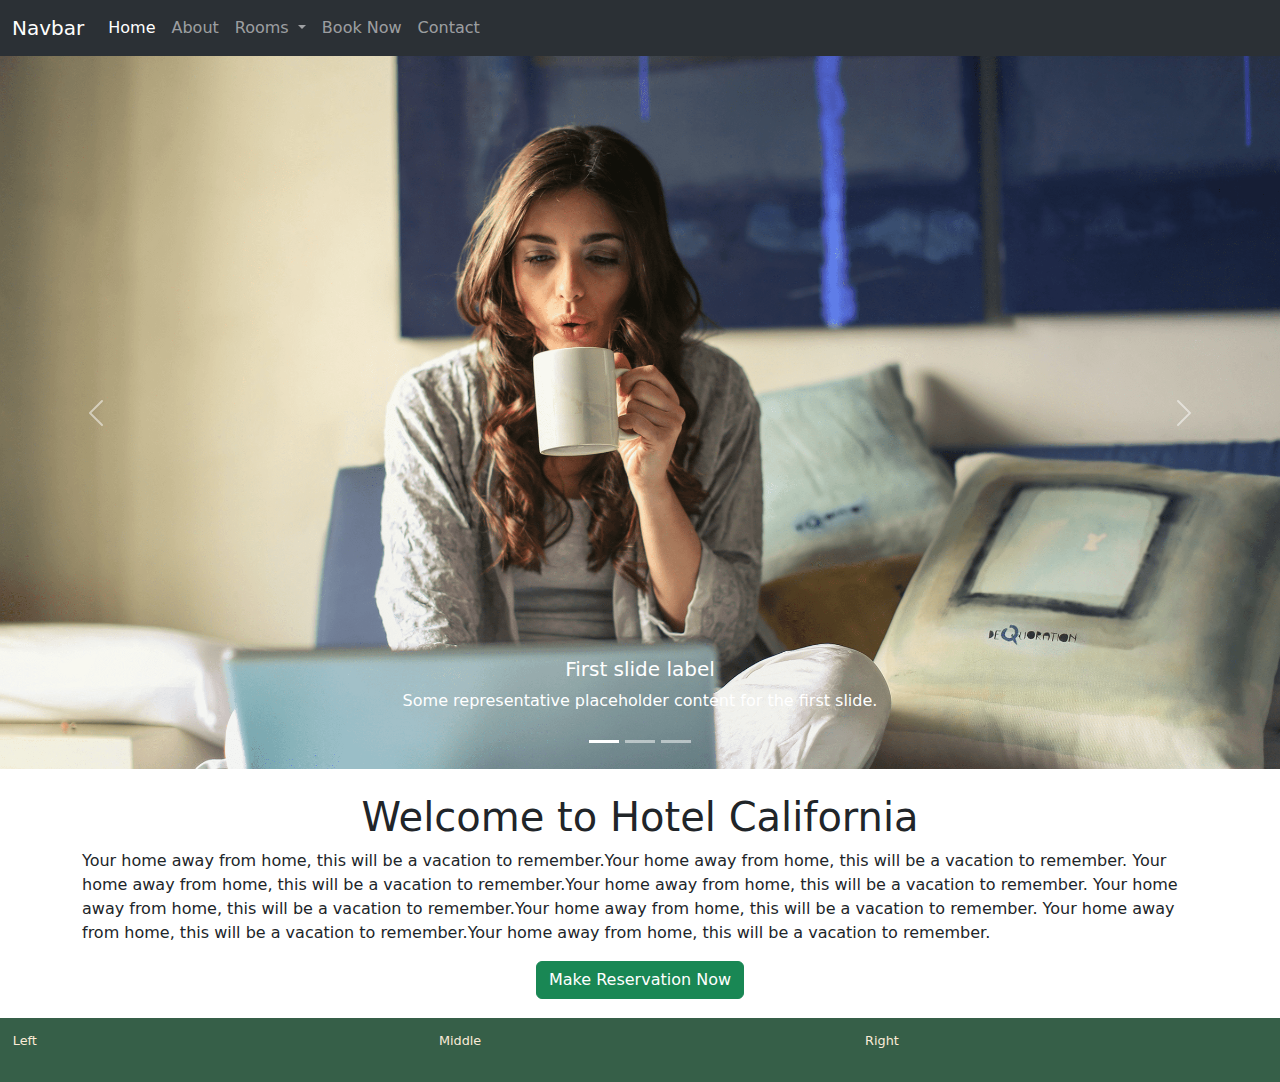
==== html-source/index.html @ 61e51127 "Adding html files to the project" ====
<!doctype html>
<html lang="en">
  <head>
    <meta charset="utf-8">
    <meta name="viewport" content="width=device-width, initial-scale=1">
    <title>My Booking Page</title>
    <link href="https://cdn.jsdelivr.net/npm/bootstrap@5.3.3/dist/css/bootstrap.min.css" rel="stylesheet" integrity="sha384-QWTKZyjpPEjISv5WaRU9OFeRpok6YctnYmDr5pNlyT2bRjXh0JMhjY6hW+ALEwIH" crossorigin="anonymous">
    <script src="https://cdn.jsdelivr.net/npm/@popperjs/core@2.11.8/dist/umd/popper.min.js" integrity="sha384-I7E8VVD/ismYTF4hNIPjVp/Zjvgyol6VFvRkX/vR+Vc4jQkC+hVqc2pM8ODewa9r" crossorigin="anonymous" async></script>
    <script src="https://cdn.jsdelivr.net/npm/bootstrap@5.3.3/dist/js/bootstrap.min.js" integrity="sha384-0pUGZvbkm6XF6gxjEnlmuGrJXVbNuzT9qBBavbLwCsOGabYfZo0T0to5eqruptLy" crossorigin="anonymous" async></script>

    <style>
        .my-footer{
            height: 5em;
            background-color: rgba(2, 54, 25, 0.795);
            margin-top: 1.5em;
            padding: 1em;
            color: antiquewhite;
            font-size: 80% ;
        }

    </style>

  </head>
  <body>
    <nav class="navbar navbar-expand-lg bg-body-tertiary" data-bs-theme="dark">
    <div class="container-fluid">
        <a class="navbar-brand" href="#">Navbar</a>
        <button class="navbar-toggler" type="button" data-bs-toggle="collapse" data-bs-target="#navbarSupportedContent" aria-controls="navbarSupportedContent" aria-expanded="false" aria-label="Toggle navigation">
        <span class="navbar-toggler-icon"></span>
        </button>
        <div class="collapse navbar-collapse" id="navbarSupportedContent">
            <ul class="navbar-nav me-auto mb-2 mb-lg-0">
                <li class="nav-item">
                <a class="nav-link active" aria-current="page" href="index.html">Home</a>
                </li>
                <li class="nav-item">
                <a class="nav-link" href="about.html">About</a>
                </li>
                <li class="nav-item dropdown">
                <a class="nav-link dropdown-toggle" href="#" role="button" data-bs-toggle="dropdown" aria-expanded="false">
                    Rooms
                </a>
                <div class="dropdown-menu" aria-labelledby="navbarDropdown">
                    <a class="dropdown-item" href="kingsuite.html">King Suite</a>
                    <a class="dropdown-item" href="queensuite.html">Queen Suite</a>
                </div>
                </li>
                <li class="nav-item">
                <a class="nav-link" href="reservation.html" aria-disabled="true">Book Now</a>
                </li>
                <li class="nav-item">
                    <a class="nav-link" href="contact.html" aria-disabled="true">Contact</a>
                    </li>
            </ul>
        </div>
    </div>
    </nav>
    <div id="main-carousel" class="carousel slide">
        <div class="carousel-indicators">
            <button type="button" data-bs-target="#main-carousel" data-bs-slide-to="0" class="active" aria-current="true" aria-label="Slide 1"></button>
            <button type="button" data-bs-target="#main-carousel" data-bs-slide-to="1" aria-label="Slide 2"></button>
            <button type="button" data-bs-target="#main-carousel" data-bs-slide-to="2" aria-label="Slide 3"></button>
        </div>
        <div class="carousel-inner">
        <div class="carousel-item active">
            <img src="static/images/woman-laptop.png" class="d-block w-100" alt="Woman and Laptop">
            <div class="carousel-caption d-none d-md-block">
                <h5>First slide label</h5>
                <p>Some representative placeholder content for the first slide.</p>
            </div>
        </div>
        <div class="carousel-item">
            <img src="static/images/tray.png" class="d-block w-100" alt="Tray with coffee">
            <div class="carousel-caption d-none d-md-block">
                <h5>Second slide label</h5>
                <p>Some representative placeholder content for the second slide.</p>
            </div>
        </div>
        <div class="carousel-item">
            <img src="static/images/outside.png" class="d-block w-100" alt="Outside">
            <div class="carousel-caption d-none d-md-block">
                <h5>Third slide label</h5>
                <p>Some representative placeholder content for the third slide.</p>
            </div>
        </div>
        </div>
        <button class="carousel-control-prev" type="button" data-bs-target="#main-carousel" data-bs-slide="prev">
        <span class="carousel-control-prev-icon" aria-hidden="true"></span>
        <span class="visually-hidden">Previous</span>
        </button>
        <button class="carousel-control-next" type="button" data-bs-target="#main-carousel" data-bs-slide="next">
        <span class="carousel-control-next-icon" aria-hidden="true"></span>
        <span class="visually-hidden">Next</span>
        </button>
    </div>
    <div class="container">
        <div class="row">
            <div class="col">
                <h1 class="text-center mt-4">Welcome to Hotel California</h1>
                <p>Your home away from home, this will be a vacation to remember.Your home away from home, this will be a vacation to remember.
                    Your home away from home, this will be a vacation to remember.Your home away from home, this will be a vacation to remember.
                    Your home away from home, this will be a vacation to remember.Your home away from home, this will be a vacation to remember.
                    Your home away from home, this will be a vacation to remember.Your home away from home, this will be a vacation to remember.
                </p>
            </div>
        </div>

        <div class="row">
            <div class="col text-center">
                <a href="make-reservation" class="btn btn-success">Make Reservation Now</a>

            </div>         

        </div>

    </div>

    <div class="row my-footer">
        <div class="col">
            Left
        </div>
        <div class="col">
            Middle
        </div>
        <div class="col">
            Right
        </div>


    </div>

     </body>
</html>
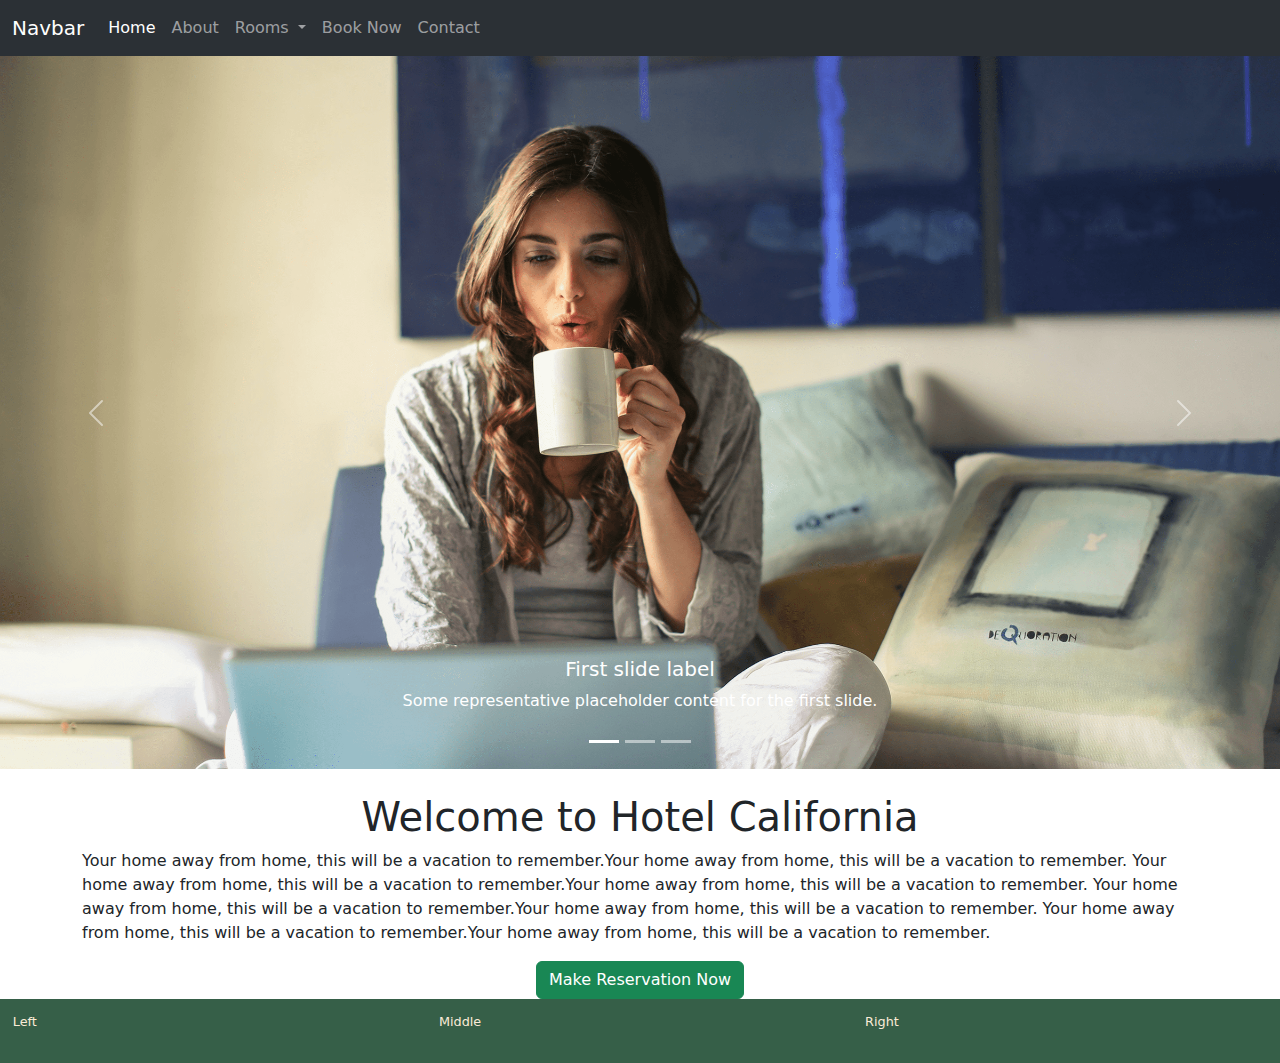
==== commit c39108b0: "saving html templates" ====
--- a/html-source/index.html
+++ b/html-source/index.html
@@ -4,21 +4,13 @@
     <meta charset="utf-8">
     <meta name="viewport" content="width=device-width, initial-scale=1">
     <title>My Booking Page</title>
+
+    <link rel="stylesheet" type="text/css" href="../static/css/styles.css">
     <link href="https://cdn.jsdelivr.net/npm/bootstrap@5.3.3/dist/css/bootstrap.min.css" rel="stylesheet" integrity="sha384-QWTKZyjpPEjISv5WaRU9OFeRpok6YctnYmDr5pNlyT2bRjXh0JMhjY6hW+ALEwIH" crossorigin="anonymous">
     <script src="https://cdn.jsdelivr.net/npm/@popperjs/core@2.11.8/dist/umd/popper.min.js" integrity="sha384-I7E8VVD/ismYTF4hNIPjVp/Zjvgyol6VFvRkX/vR+Vc4jQkC+hVqc2pM8ODewa9r" crossorigin="anonymous" async></script>
     <script src="https://cdn.jsdelivr.net/npm/bootstrap@5.3.3/dist/js/bootstrap.min.js" integrity="sha384-0pUGZvbkm6XF6gxjEnlmuGrJXVbNuzT9qBBavbLwCsOGabYfZo0T0to5eqruptLy" crossorigin="anonymous" async></script>
 
-    <style>
-        .my-footer{
-            height: 5em;
-            background-color: rgba(2, 54, 25, 0.795);
-            margin-top: 1.5em;
-            padding: 1em;
-            color: antiquewhite;
-            font-size: 80% ;
-        }
-
-    </style>
+   
 
   </head>
   <body>
--- a/static/css/styles.css
+++ b/static/css/styles.css
@@ -0,0 +1,20 @@
+.my-footer{
+    height: 5em;
+    background-color: rgba(2, 54, 25, 0.795);
+    margin-top: 1.5em;
+    padding: 1em;
+    color: antiquewhite;
+    font-size: 80% ;
+}
+
+.room-image {
+    max-width: 50%;
+}
+
+.notie-container{
+    box-shadow: none;
+}
+
+.datepicker{
+    z-index: 10000;
+}